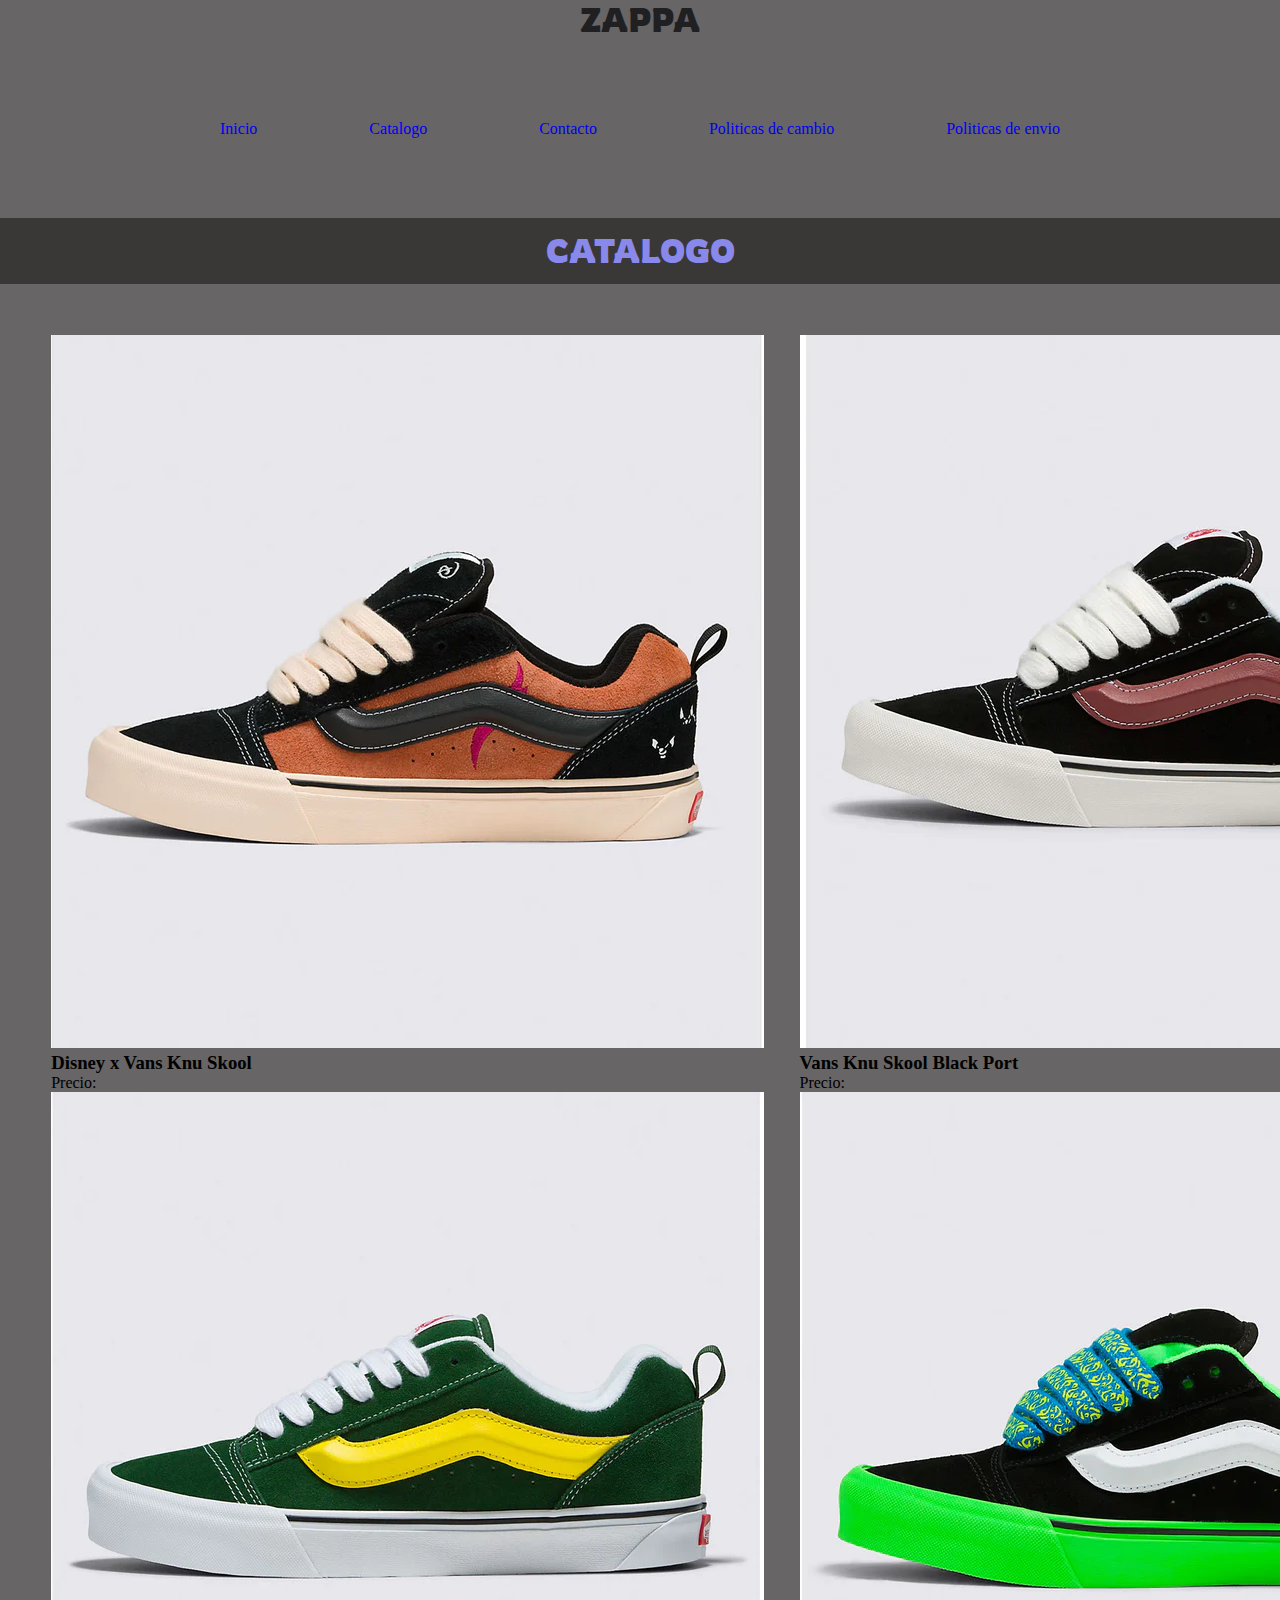
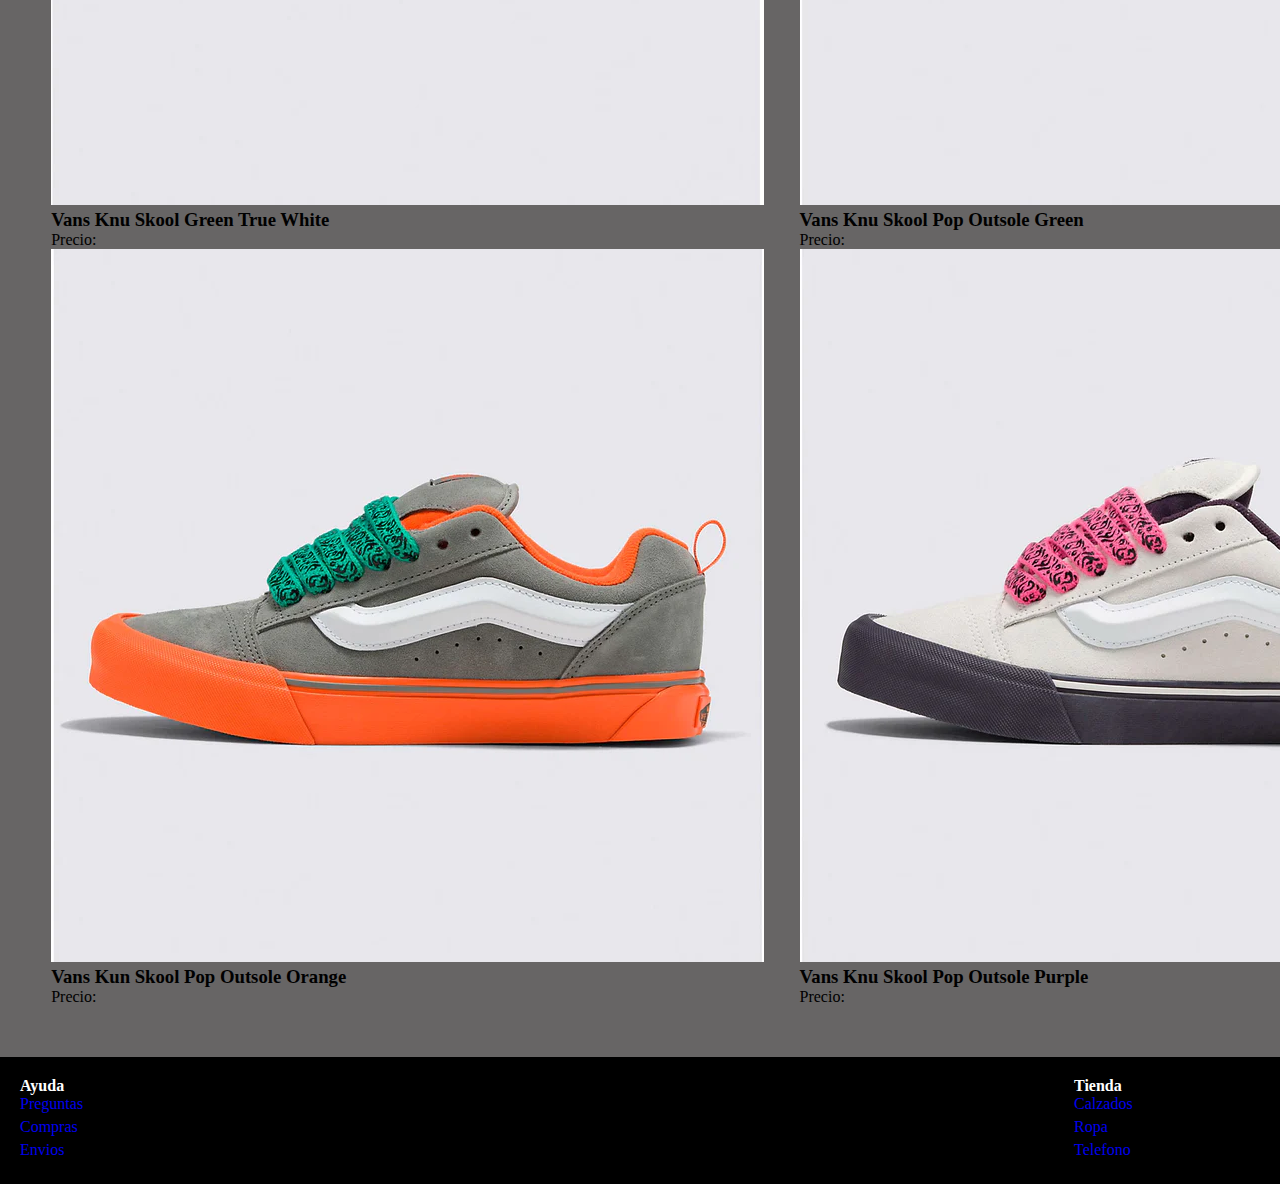
==== pages/catalogo.html @ bfa09888 "zappa" ====
<!DOCTYPE html>
<html lang="en">

<head>
    <meta charset="UTF-8">
    <meta name="viewport" content="width=device-width, initial-scale=1.0">
    <title>Document</title>
    <link rel="stylesheet" href="../style.css">
</head>

<body class="body">
    <header>
        <div class="titulo">
            <h1>ZAPPA</h1>
        </div>
        <div class="navegador">
            <nav>
                <a href="../index.html">Inicio</a>
                <a href="./catalogo.html">Catalogo</a>
                <a href="./contacto.html">Contacto</a>
                <a href="./Politicas de Cambio.html">Politicas de cambio</a>
                <a href="./Politicas de Envio.html">Politicas de envio</a>
            </nav>
    </header>
    
   <main>
        <h1 class="maincatalogo">CATALOGO</h1>
      <div class="productos">
        <div class="lineap1">
            <div class="prod1">
                <img src="../Imagenes/Disney x Vans Kun Skool.webp" alt=""></a>
                <h3>Disney x Vans Knu Skool</h3>
                <P>Precio:</P>
            </div>
            <div class="prod2">
                <img src="../Imagenes/Vans Jnu Skool Black Port.webp" alt="">
                <h3>Vans Knu Skool Black Port</h3>
                <p>Precio:</p>
            </div>
        </div>
        
        <div class="lineap2">
            <div class="prod3">
                <img src="../Imagenes/Vans Knu Skool Green True White.webp" alt="">
                <h3>Vans Knu Skool Green True White</h3>
                <p>Precio:</p>
            </div>
            <div class="prod4">
                <img src="../Imagenes/Vans Knu Skool Pop Outsole Green.webp" alt="">
                <h3>Vans Knu Skool Pop Outsole Green</h3>
                <p>Precio:</p>
            </div>
        </div>
        
        <div class="lineap3">
            <div class="prod5">
                <img src="../Imagenes/Vans Knu Skool Pop Outsole Orange.webp" alt="">
                <h3>Vans Kun Skool Pop Outsole Orange</h3>
                <p>Precio:</p>
            </div>
            <div class="prod6">
                <img src="../Imagenes/Vans Knu Skool Pop Outsole Purple.webp" alt="">
                <h3>Vans Knu Skool Pop Outsole Purple</h3>
                <p>Precio:</p>
           </div>
       </div>
   </main>

    <footer class="footer">
        
        <div class="container">
            
            <div class="footer-row">

                <div class="footer-links">
                    <h4>Ayuda</h4>
                    <ul>
                        <li><a href="#">Preguntas</a></li>
                        <li><a href="#">Compras</a></li>
                        <li><a href="#">Envios</a></li>

                    </ul>
                </div>
                
            </div>
            <div class="footer-links">
                <h4>Tienda</h4>
                <ul>
                    <li><a href="#">Calzados</a></li>
                    <li><a href="#">Ropa</a></li>
                    <li><a href="#">Telefono</a></li>

                </ul>
            </div>
        </footer>
            
        </div>
</body>

</html>
---- style.css ----
* {
    margin: 0;
    padding: 0;
    box-sizing: border-box;
}

@font-face {
    font-family: "Rowdies";
    src: url(./Letra/Rowdies-Bold.ttf);
}

a {
    text-decoration: none;
}

header {
    display: flex;
    flex-direction: column;
}

.body{
    background-color: rgb(103, 101, 101);
}

.titulo {
    display: flex;
    justify-content: center;
    display: grid;
    color: rgb(32, 32, 34);
    font-family: "Rowdies";
}

.buscador {
    margin: 0;
    padding: 0;
    box-sizing: border-box;
    font-family: sans-serif;
}



.navegador nav {
    display: flex;
    justify-content: center;
    gap: 10%;
    padding: 5rem;

}

.video {
width: 100%

}

/* css de Catalogo*/
.maincatalogo {
    display: flex;
    flex-direction: column;
    align-items: center;
    padding: 1%;
    color: rgb(137, 137, 236);
    font-family: "Rowdies";
    background-color: rgb(58, 55, 55);

}

.productos {
    display: flex;
    padding: 4%;
    gap: 4%;
    flex-direction: column;
    

}

.lineap1 {
    display: flex;
    align-items: center;
    gap: 3%;
}

.lineap2 {
    display: flex;
    align-items: center;
    gap: 3%;
}

.lineap3 {
    display: flex;
    align-items: center;
    gap: 3%;
}


/*Css del contacto*/
.divcontenedor {
    display: flex;
    flex-direction: column;
    align-items: center;
    justify-content: center;
    height: 50vh;
    
}

.maincontacto {
    display: flex;
    flex-direction: column;
    align-items: center;
    padding: 1%;
    color: rgb(137, 137, 236);
    font-family: Rowdies;
    background-color: rgb(58, 55, 55);
}




/*css de Politicas de cambio*/
.mainpoldecambio {
    display: flex;
    flex-direction: column;
    align-items: center;
    padding: 1%;
    color: rgb(137, 137, 236);
    font-family: Rowdies;
    background-color: rgb(58, 55, 55);
}

.tituloh2 { 
    margin-inline: 13rem;
    margin-block: 1rem;
    font-family: "Rowdies";
    padding: 3%;
}

.parrafo1 {
    margin-inline: 5rem;

}

.tituloh4 {
    margin-inline: 13rem;
    margin-block: 1rem;
    font-family: Rowdies;
    padding: 3%;
}

.olcambiodetalles {
    margin-inline: 5rem;
    padding: 2%;
}


/*css Politicas de envio*/
.mainpoldeenvio {
    display: flex;
    flex-direction: column;
    align-items: center;
    padding: 1%;
    color: rgb(137, 137, 236);
    font-family: Rowdies;
    background-color: rgb(58, 55, 55);
}

/*Css Footer*/
.footer {
    background-color: #f0f0f0;
    padding: 20px;
}

.container {
    display: flex;
    justify-content: space-between;
}

.footer-links {
    width: 15%;
    color: antiquewhite;
}

.footer h4 {
    color: #ffffff;
}

.footer ul {
    list-style: none;
    padding: 0;
}

.footer ul li {
    margin-bottom: 5px;
}

.footer{
    background-color: black;
}

@media (max-width: 880px) {
    .footer {
        padding: 1%;
    }
}

@media (max-width: 400px) {
    .productos{
        padding: 1%;
    }
    
}
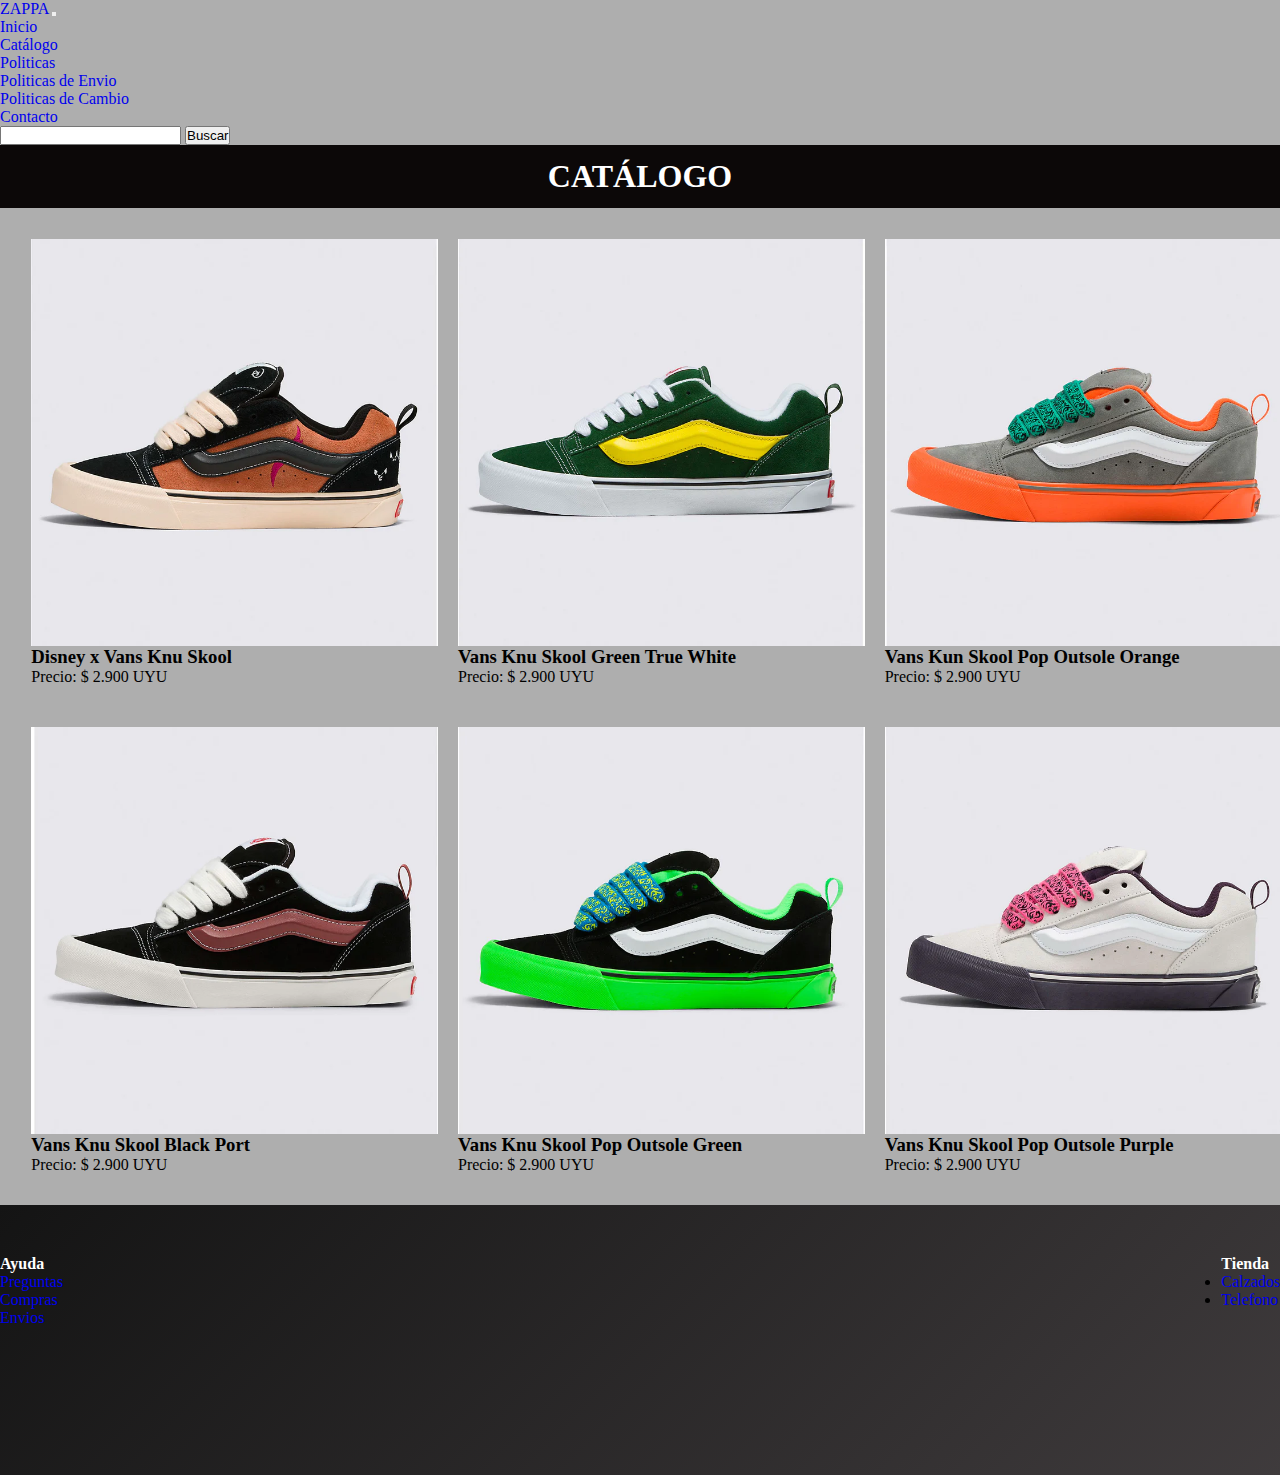
==== commit 114d494c: "cambiamos el navegador y pagina de contacto" ====
--- a/pages/catalogo.html
+++ b/pages/catalogo.html
@@ -4,97 +4,121 @@
 <head>
     <meta charset="UTF-8">
     <meta name="viewport" content="width=device-width, initial-scale=1.0">
-    <title>Document</title>
-    <link rel="stylesheet" href="../style.css">
+    <title>Catálogo</title>
+    
+    <link href="https://cdn.jsdelivr.net/npm/bootstrap@5.3.2/dist/css/bootstrap.min.css" rel="stylesheet" integrity="sha384-T3c6CoIi6uLrA9TneNEoa7RxnatzjcDSCmG1MXxSR1GAsXEV/Dwwykc2MPK8M2HN" crossorigin="anonymous">
+    <link rel="stylesheet" href="../css/estilos.css">
+    <meta name="description" content="Explora nuestro catálogo de calzados en ZAPPA. Encuentra una variedad de estilos, desde elegantes hasta casuales, para complementar tu estilo personal. Descubre la calidad y la moda en cada par de zapatos en nuestro catálogo. ¡Encuentra tu próximo par favorito en ZAPPA!">
+    <meta name="keywords" content="catálogo de calzados, zapatos para todas las ocasiones, estilos de calzado, últimas colecciones de ZAPPA, comprar zapatos en línea, variedad de estilos de calzado">
+
+
 </head>
 
 <body class="body">
     <header>
-        <div class="titulo">
-            <h1>ZAPPA</h1>
-        </div>
-        <div class="navegador">
-            <nav>
-                <a href="../index.html">Inicio</a>
-                <a href="./catalogo.html">Catalogo</a>
-                <a href="./contacto.html">Contacto</a>
-                <a href="./Politicas de Cambio.html">Politicas de cambio</a>
-                <a href="./Politicas de Envio.html">Politicas de envio</a>
-            </nav>
+        <nav class="navbar navbar-expand-lg bg-body-tertiary ">
+            <div class="container-fluid">
+              <a class="navbar-brand" href="#">ZAPPA</a>
+              <button class="navbar-toggler" type="button" data-bs-toggle="collapse" data-bs-target="#navbarSupportedContent" aria-controls="navbarSupportedContent" aria-expanded="false" aria-label="Toggle navigation">
+                <span class="navbar-toggler-icon"></span>
+              </button>
+              <div class="collapse navbar-collapse" id="navbarSupportedContent">
+                <ul class="navbar-nav me-auto mb-2 mb-lg-0">
+                  <li class="nav-item">
+                    <a class="nav-link active" aria-current="page" href="../index.html">Inicio</a>
+                  </li>
+                  <li class="nav-item">
+                    <a class="nav-link" href="../pages/catalogo.html">Catálogo</a>
+                  </li>
+                  <li class="nav-item dropdown">
+                    <a class="nav-link dropdown-toggle" href="#" role="button" data-bs-toggle="dropdown" aria-expanded="false">
+                      Politicas
+                    </a>
+                    <ul class="dropdown-menu">
+                      <li><a class="dropdown-item" href="../pages/Politicas de Envio.html">Politicas de Envio</a></li>
+                      <li><a class="dropdown-item" href="../pages/Politicas de Cambio.html">Politicas de Cambio</a></li>
+                      
+                    </ul>
+                  </li>
+                  <li class="nav-item">
+                    <a class="nav-link"   href="../pages/contacto.html">Contacto</a>
+                  </li>
+                </ul>
+                <form class="d-flex" role="search">
+                  <input class="form-control me-2" type="search" aria-label="Search">
+                  <button class="btn btn-outline-success" type="submit">Buscar</button>
+                </form>
+              </div>
+            </div>
+        </nav>
     </header>
     
    <main>
-        <h1 class="maincatalogo">CATALOGO</h1>
+        <h1 class="maincatalogo">CATÁLOGO</h1>
       <div class="productos">
         <div class="lineap1">
             <div class="prod1">
-                <img src="../Imagenes/Disney x Vans Kun Skool.webp" alt=""></a>
+                <img src="../Imagenes/Disney x Vans Kun Skool.webp" alt="Vans Disney Kun Skool"></a>
                 <h3>Disney x Vans Knu Skool</h3>
-                <P>Precio:</P>
+                <P>Precio: $ 2.900 UYU </P>
             </div>
             <div class="prod2">
-                <img src="../Imagenes/Vans Jnu Skool Black Port.webp" alt="">
+                <img src="../Imagenes/Vans Jnu Skool Black Port.webp" alt="Vans Jnu Skool Black Port">
                 <h3>Vans Knu Skool Black Port</h3>
-                <p>Precio:</p>
+                <p>Precio: $ 2.900 UYU </p>
             </div>
         </div>
         
         <div class="lineap2">
             <div class="prod3">
-                <img src="../Imagenes/Vans Knu Skool Green True White.webp" alt="">
+                <img src="../Imagenes/Vans Knu Skool Green True White.webp" alt="Vans Knu Skool Green True White">
                 <h3>Vans Knu Skool Green True White</h3>
-                <p>Precio:</p>
+                <p>Precio: $ 2.900 UYU</p>
             </div>
             <div class="prod4">
-                <img src="../Imagenes/Vans Knu Skool Pop Outsole Green.webp" alt="">
+                <img src="../Imagenes/Vans Knu Skool Pop Outsole Green.webp" alt="Vans Knu Skool Pop Outsole Green">
                 <h3>Vans Knu Skool Pop Outsole Green</h3>
-                <p>Precio:</p>
+                <p>Precio: $ 2.900 UYU</p>
             </div>
         </div>
         
         <div class="lineap3">
             <div class="prod5">
-                <img src="../Imagenes/Vans Knu Skool Pop Outsole Orange.webp" alt="">
+                <img src="../Imagenes/Vans Knu Skool Pop Outsole Orange.webp" alt="Vans Knu Skool Pop Outsole Orange">
                 <h3>Vans Kun Skool Pop Outsole Orange</h3>
-                <p>Precio:</p>
+                <p>Precio: $ 2.900 UYU</p>
             </div>
             <div class="prod6">
-                <img src="../Imagenes/Vans Knu Skool Pop Outsole Purple.webp" alt="">
+                <img src="../Imagenes/Vans Knu Skool Pop Outsole Purple.webp" alt="Vans Knu Skool Pop Outsole Purple">
                 <h3>Vans Knu Skool Pop Outsole Purple</h3>
-                <p>Precio:</p>
+                <p>Precio: $ 2.900 UYU</p>
            </div>
        </div>
    </main>
 
-    <footer class="footer">
-        
-        <div class="container">
-            
-            <div class="footer-row">
-
-                <div class="footer-links">
-                    <h4>Ayuda</h4>
-                    <ul>
-                        <li><a href="#">Preguntas</a></li>
-                        <li><a href="#">Compras</a></li>
-                        <li><a href="#">Envios</a></li>
-
-                    </ul>
-                </div>
-                
-            </div>
+   <footer class="footer">
+    <div class="container">
+        <div class="footer-row">
             <div class="footer-links">
-                <h4>Tienda</h4>
+                <h4 class="h41">Ayuda</h4>
                 <ul>
-                    <li><a href="#">Calzados</a></li>
-                    <li><a href="#">Ropa</a></li>
-                    <li><a href="#">Telefono</a></li>
-
+                    <li><a href="./contacto.html">Preguntas</a></li>
+                    <li><a href="./catalogo.html">Compras</a></li>
+                    <li><a href="./Politicas de Envio.html">Envios</a></li>
                 </ul>
             </div>
-        </footer>
+        </div>
+        <div class="footer-links">
+            <h4 class="h42">Tienda</h4>
+            <ul>
+                <li><a href="#">Calzados</a></li>
+                <li><a href="#">Telefono</a></li>
+            </ul>
+        </div>
+    </div>
+</footer>
             
-        </div>
-</body>
+        <script src="https://cdn.jsdelivr.net/npm/bootstrap@5.3.2/dist/js/bootstrap.bundle.min.js" integrity="sha384-C6RzsynM9kWDrMNeT87bh95OGNyZPhcTNXj1NW7RuBCsyN/o0jlpcV8Qyq46cDfL" crossorigin="anonymous"></script>
+    </body>
 
 </html>--- a/css/estilos.css
+++ b/css/estilos.css
@@ -0,0 +1,183 @@
+@charset "UTF-8";
+* {
+  margin: 0;
+  padding: 0;
+  box-sizing: border-box;
+}
+
+@font-face {
+  font-family: "Rowdies";
+  src: url(./Letra/Rowdies-Bold.ttf);
+}
+.body {
+  background-color: rgba(41, 39, 39, 0.378);
+}
+
+a {
+  text-decoration: none;
+}
+
+/* Css del header*/
+header {
+  display: flex;
+  flex-direction: column;
+}
+
+.video {
+  width: 100%;
+}
+
+/* css de Catalogo*/
+.maincatalogo {
+  display: flex;
+  flex-direction: column;
+  align-items: center;
+  padding: 1%;
+  color: #ffffff;
+  font-family: "Rowdies";
+  background-color: #0c0808;
+}
+
+.productos {
+  display: flex;
+  flex-wrap: wrap;
+}
+.productos .lineap1,
+.productos .lineap2,
+.productos .lineap3 {
+  flex: 1;
+  min-width: 350px;
+}
+.productos .lineap1 .prod1,
+.productos .lineap1 .prod2,
+.productos .lineap1 .prod3,
+.productos .lineap1 .prod4,
+.productos .lineap1 .prod5,
+.productos .lineap1 .prod6,
+.productos .lineap2 .prod1,
+.productos .lineap2 .prod2,
+.productos .lineap2 .prod3,
+.productos .lineap2 .prod4,
+.productos .lineap2 .prod5,
+.productos .lineap2 .prod6,
+.productos .lineap3 .prod1,
+.productos .lineap3 .prod2,
+.productos .lineap3 .prod3,
+.productos .lineap3 .prod4,
+.productos .lineap3 .prod5,
+.productos .lineap3 .prod6 {
+  width: 100%;
+  box-sizing: border-box;
+  padding: 10px;
+}
+.productos .lineap1 .prod1 img,
+.productos .lineap1 .prod2 img,
+.productos .lineap1 .prod3 img,
+.productos .lineap1 .prod4 img,
+.productos .lineap1 .prod5 img,
+.productos .lineap1 .prod6 img,
+.productos .lineap2 .prod1 img,
+.productos .lineap2 .prod2 img,
+.productos .lineap2 .prod3 img,
+.productos .lineap2 .prod4 img,
+.productos .lineap2 .prod5 img,
+.productos .lineap2 .prod6 img,
+.productos .lineap3 .prod1 img,
+.productos .lineap3 .prod2 img,
+.productos .lineap3 .prod3 img,
+.productos .lineap3 .prod4 img,
+.productos .lineap3 .prod5 img,
+.productos .lineap3 .prod6 img {
+  max-width: 100%;
+  height: auto;
+  display: block;
+  margin: 0 auto;
+}
+
+/*Css del contacto*/
+.maincontacto {
+  display: flex;
+  flex-direction: column;
+  align-items: center;
+  padding: 1%;
+  color: #ffffff;
+  font-family: "Rowdies";
+  background-color: #0c0808;
+}
+
+/*css de Politicas de cambio*/
+.mainpoldecambio {
+  display: flex;
+  flex-direction: column;
+  align-items: center;
+  padding: 1%;
+  color: #ffffff;
+  font-family: "Rowdies";
+  background-color: #0c0808;
+}
+
+/*css Politicas de envio*/
+.mainpoldeenvio {
+  display: flex;
+  flex-direction: column;
+  align-items: center;
+  padding: 1%;
+  color: #ffffff;
+  font-family: "Rowdies";
+  background-color: #0c0808;
+}
+
+/*css footer*/
+.footer {
+  background-color: #0c0808;
+  padding: 50px 0;
+  background-image: linear-gradient(to right, black, rgb(101, 101, 106));
+  background: linear-gradient(-45deg, #edebea, #6a6265, #141414);
+  background-size: 400% 400%;
+  animation: gradient 15s ease infinite;
+  height: 30vh;
+}
+
+@keyframes gradient {
+  0% {
+    background-position: 0% 50%;
+  }
+  50% {
+    background-position: 100% 50%;
+  }
+  100% {
+    background-position: 0% 50%;
+  }
+}
+.h41 {
+  color: #ffffff;
+}
+
+.h42 {
+  color: #ffffff;
+}
+
+.container {
+  display: flex;
+  justify-content: space-between;
+}
+.container .footer-column {
+  width: 60%; /* Ajusta el ancho según tus necesidades */
+}
+
+@media (max-width: 880px) {
+  .footer {
+    padding: 1%;
+  }
+}
+@media (min-width: 600px) {
+  .prod1,
+  .prod2,
+  .prod3,
+  .prod4,
+  .prod5,
+  .prod6 {
+    width: 90%;
+    margin: 5%;
+  }
+}/*# sourceMappingURL=estilos.css.map */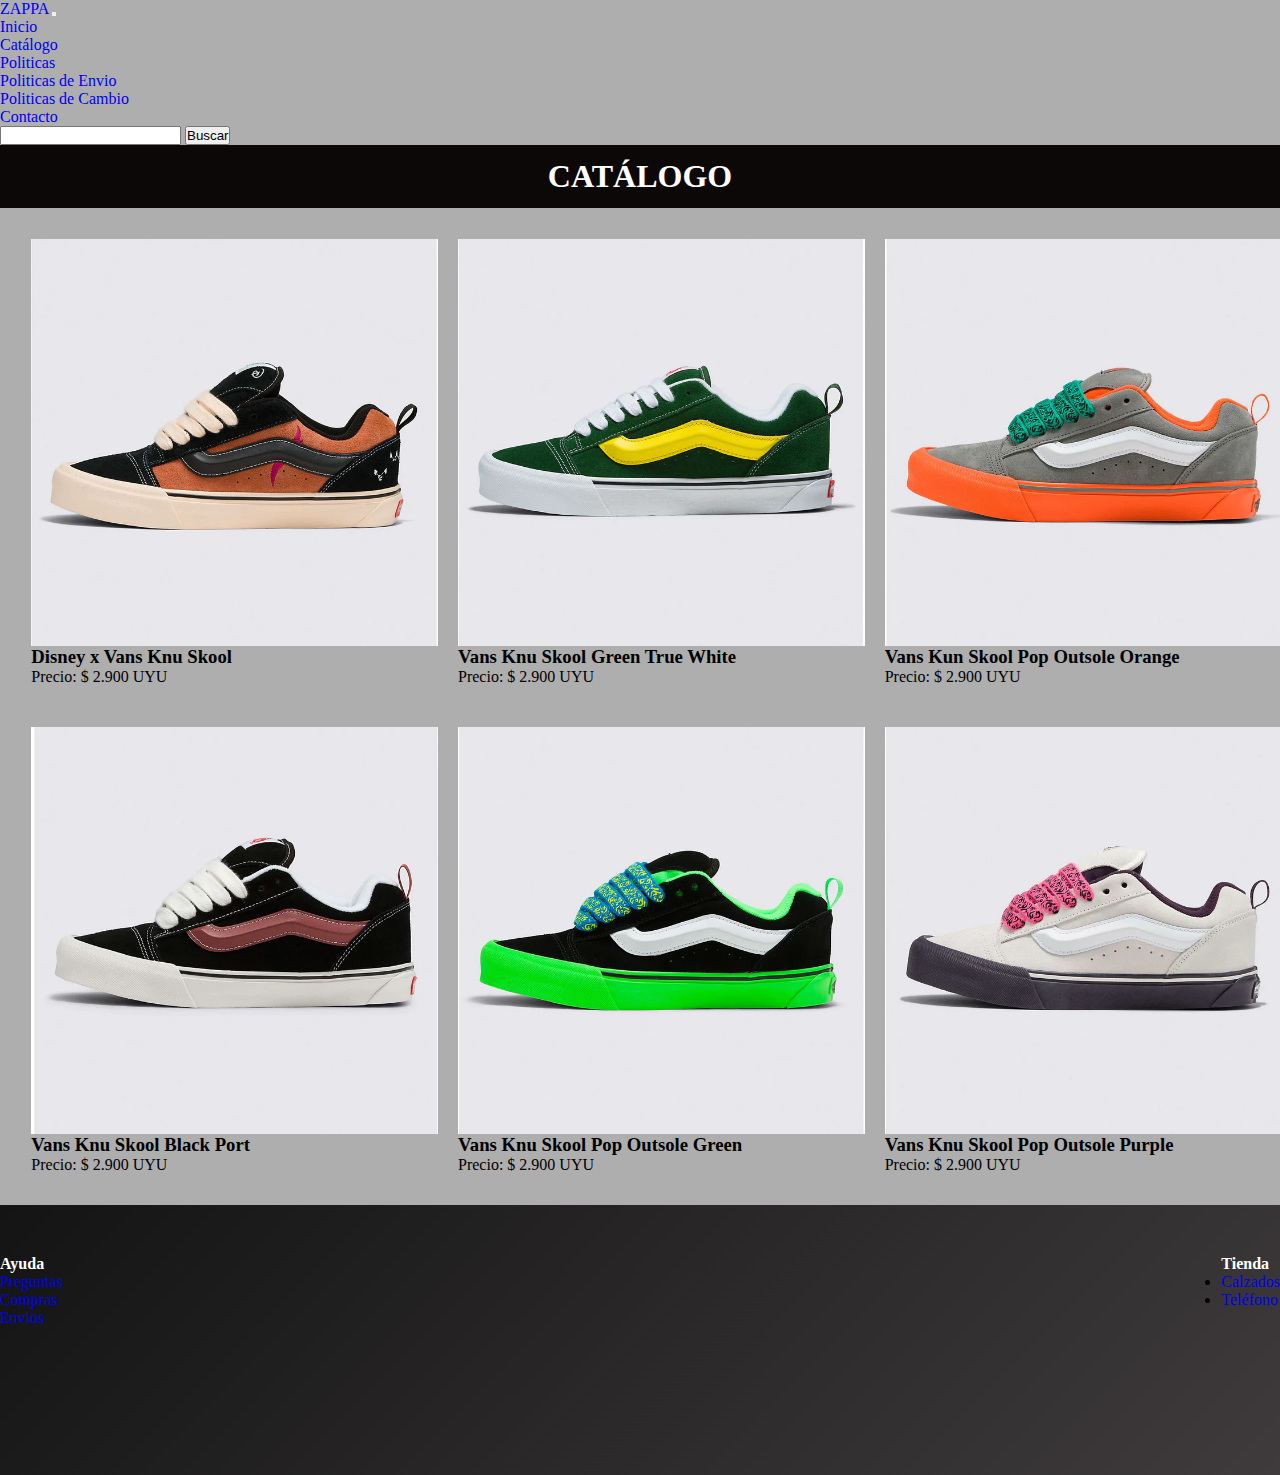
==== commit 431becca: "Hice pequeños ajustes en todas las paginas" ====
--- a/pages/catalogo.html
+++ b/pages/catalogo.html
@@ -112,7 +112,7 @@
             <h4 class="h42">Tienda</h4>
             <ul>
                 <li><a href="#">Calzados</a></li>
-                <li><a href="#">Telefono</a></li>
+                <li><a href="#">Teléfono</a></li>
             </ul>
         </div>
     </div>
